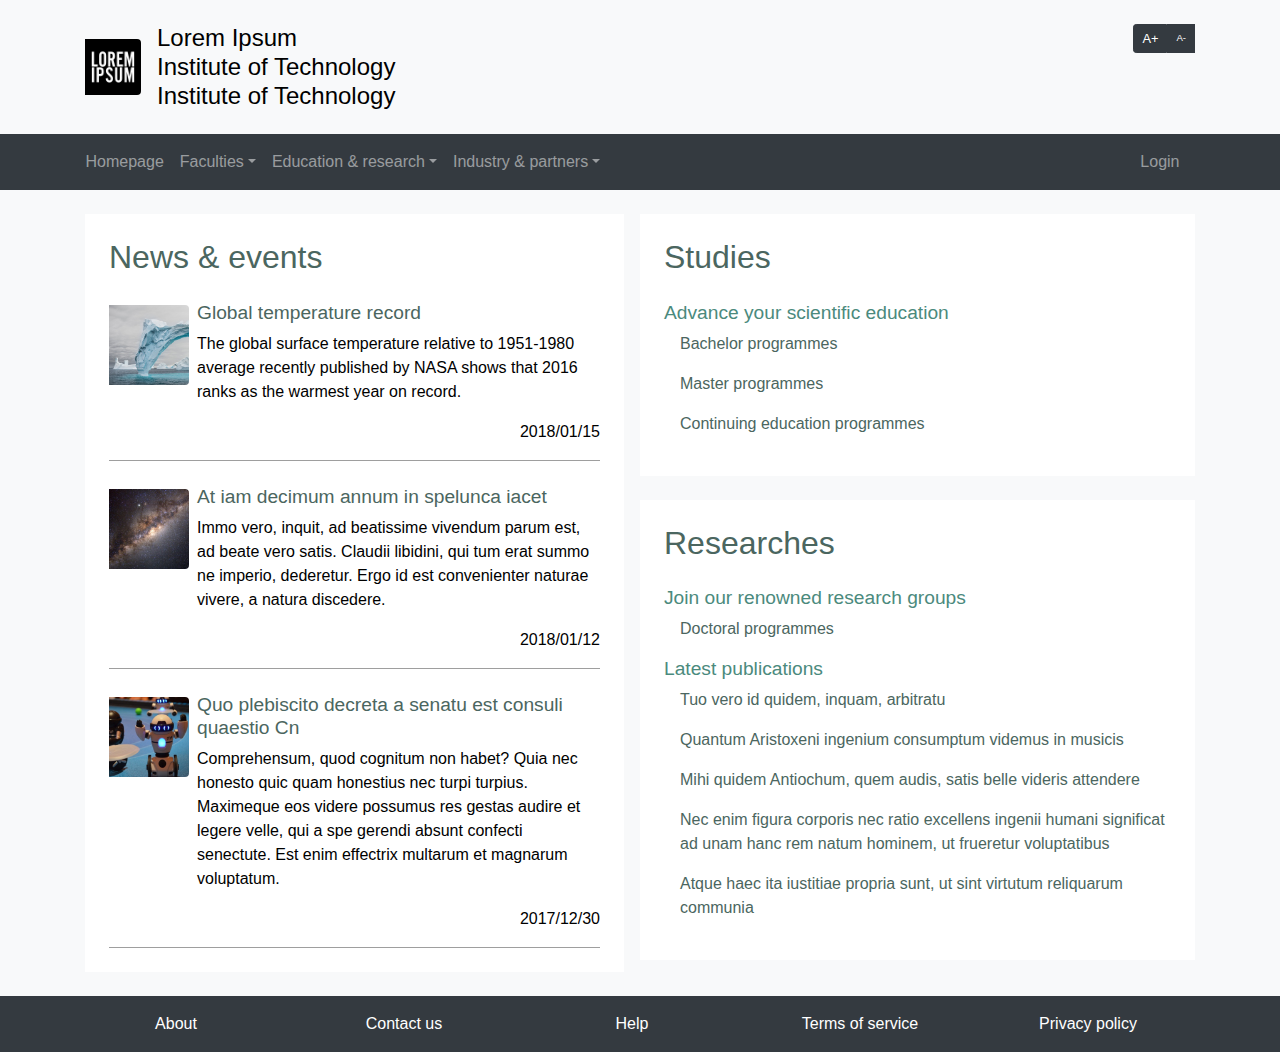
==== src/index.html @ 91e57b89 "fix empty link to Master page" ====
<!DOCTYPE html>
<html lang="en" id="root">

<head>
    <meta charset="UTF-8">
    <meta name="viewport" content="width=device-width, initial-scale=1, shrink-to-fit=no">
    <meta http-equiv="X-UA-Compatible" content="ie=edge">
    <title>Lorem Ipsum Institute of Technolgoy</title>
    <link href="./css/bootstrap.css" rel="stylesheet">
    <link href="./css/common.css" rel="stylesheet">
    <link href="./css/index.css" rel="stylesheet">
</head>

<body class="d-flex flex-column bg-light">
    <!-- Set visibility to hidden to hide it from normal users -->
    <div class="skip-to-content-link">
        <!-- The anchor points to the id of the element -->
        <a href="#main" >Skip to main content</a>
        <a href="#news" >Skip to news and events section</a>
        <a href="#studies" >Skip to studies section</a>
        <a href="#researches" >Skip to researches section</a>
        <a href="#nav" >Skip to navigation bar</a>
        <a href="#footer">Skip to footer</a>
        <a href="#header">Skip to header</a>
    </div>
    <header role="banner" id="header">
        <div class="container-fluid d-none d-lg-block my-4 header">
        <div class="container">
            <div class="row no-gutters">
                <div class="col-8 media">
                    <img class="align-self-center mr-3 rounded-right logo" src="./img/logo.jpg" alt="">
                    <div class="media-body align-self-center">
                        <div class="mb-0 title">Lorem Ipsum
                            <br>Institute of Technology
                            <br>Institute of Technology
                        </div>
                    </div>
                </div>
                <div class="col-4">
                    <div class="btn-toolbar justify-content-end">
                        <div class="btn-group btn-group-sm">
                            <button class="btn btn-dark font-increase-button" id="font-increase-button" role="button" aria-describedby="increase-font-tooltip">A+</button>
                            <div hidden id="increase-font-tooltip" role="tooltip">
                                Increase the font size.
                            </div>
                            <button class="btn btn-dark font-decrease-button" id="font-decrease-button" role="button" aria-describedby="decrease-font-tooltip">A-</button>
                            <div hidden id="decrease-font-tooltip" role="tooltip">
                                Decrease the font size.
                            </div>
                        </div>
                    </div>
                </div>
            </div>
        </div>
    </div>
    </header>
    <nav role="navigation" id="nav">
        <div class="container-fluid bg-dark nav">
            <div class="container">
                <div class="navbar navbar-dark bg-dark navbar-expand-lg px-0">
                    <div class="navbar-brand d-lg-none">
                        <img class="rounded-right" src="./img/logo.jpg" width="40" height="40" alt="">
                    </div>
                    <div class="collapse navbar-collapse" id="nav-bar-content">
                        <ul class="navbar-nav mr-auto">
                            <li class="nav-item">
                                <a class="nav-link" href="./">Homepage</a>
                            </li>
                            <li class="nav-item dropdown">
                                <a class="nav-link dropdown-toggle" href="#" id="nav-bar-faculties" aria-haspopup="true" aria-expanded="false">Faculties</a>
                                <ul class="dropdown-menu"  >
                                    <li>
                                        <a class="dropdown-item" href="./empty.html?title=Applied+sciences">Applied sciences</a>
                                    </li>
                                    <li>
                                        <a class="dropdown-item" href="./empty.html?title=Architecture+%26+planning">Architecture &amp; planning</a>
                                    </li>
                                    <li>
                                        <a class="dropdown-item" href="./empty.html?title=Construction+%26+environment">Construction &amp; environment</a>
                                    </li>
                                    <li>
                                        <a class="dropdown-item" href="./empty.html?title=Engineering">Engineering</a>
                                    </li>
                                    <li>
                                        <a class="dropdown-item" href="./empty.html?title=Health+%26+social+sciences">Health &amp; social sciences</a>
                                    </li>
                                </ul>
                            </li>
                            <li class="nav-item dropdown" >
                                <a class="nav-link dropdown-toggle" href="#" id="nav-bar-education" aria-haspopup="true" aria-expanded="false">Education &amp; research</a>
                                <ul class="dropdown-menu">
                                    <li>
                                        <a class="dropdown-item" href="./empty.html?title=Bachelor">Bachelor</a>
                                    </li>
                                    <li>
                                        <a class="dropdown-item" href="./empty.html?title=Master">Master</a>
                                    </li>
                                    <li>
                                        <a class="dropdown-item" href="./empty.html?title=Continuing+education">Continuing education</a>
                                    </li>
                                    <li>
                                        <a class="dropdown-item" href="./empty.html?title=Doctorate">Doctorate</a>
                                    </li>
                                </ul>
                            </li>
                            <li class="nav-item dropdown"  aria-haspopup="true" aria-expanded="false">
                                <a class="nav-link dropdown-toggle" href="#" id="nav-bar-industry">Industry &amp; partners</a>
                                <ul class="dropdown-menu">
                                    <li>
                                        <a class="dropdown-item" href="./empty.html?title=Public+relations">Public relations</a>
                                    </li>
                                    <li>
                                        <a class="dropdown-item" href="./empty.html?title=Commercialization">Commercialization</a>
                                    </li>
                                    <li>
                                        <a class="dropdown-item" href="./empty.html?title=Sponsors+%26+partners">Sponsors &amp; partners</a>
                                    </li>
                                </ul>
                            </li>
                        </ul>
                        <ul class="navbar-nav">
                            <li class="nav-item">
                                <a class="nav-link" href="./login.html">Login</a>
                            </li>
                        </ul>
                    </div>
                </div>
            </div>
        </div>
    </nav>
    <main role="main" id="main">
        <div class="container main">
        <div class="row no-gutters">
            <div class="col-12 col-lg-6">
                <div class="p-4 mt-4 mr-lg-3 bg-white news" id="news">
                    <h1 class="text-primary mb-4 title">News &amp; events</h1>
                        <article role="article">
                            <div class="media mt-4">
                                <img class="my-1 mr-2 rounded-right" src="./img/iceberg.jpg" alt="Photo of a small iceberg">
                                <div class="media-body">
                                    <h2 class="text-info mt-0 mb-2 subtitle">
                                        <a href="./article.html">Global temperature record</a>
                                    </h2>
                                    <p>
                                        The global surface temperature relative to 1951-1980 average recently published by NASA shows that 2016 ranks as the warmest
                                        year on record.
                                    </p>
                                    <div class="my-3 text-secondary text-right">
                                        <div>2018/01/15</div>
                                    </div>
                                </div>
                            </div>
                        </article>
                        <article role="article">
                            <div class="media mt-4">
                                <img class="my-1 mr-2 rounded-right" src="./img/universe.jpg" alt="Photo of the universe">
                                <div class="media-body">
                                    <h2 class="text-info mt-0 mb-2 subtitle">
                                        <a href="./empty.html?title=Article">At iam decimum annum in spelunca iacet</a>
                                    </h2>
                                    <p>
                                        Immo vero, inquit, ad beatissime vivendum parum est, ad beate vero satis. Claudii libidini, qui tum erat summo ne imperio,
                                        dederetur. Ergo id est convenienter naturae vivere, a natura discedere.
                                    </p>
                                    <div class="my-3 text-secondary text-right">
                                        <div>2018/01/12</div>
                                    </div>
                                </div>
                            </div>
                        </article>
                        <article role="article">
                            <div class="media mt-4">
                                <img class="my-1 mr-2 rounded-right" src="./img/robots.jpg" alt="Photo of robots holding and throwing a disk">
                                <div class="media-body">
                                    <h2 class="text-info mt-0 mb-2 subtitle">
                                        <a href="./empty.html?title=Article">Quo plebiscito decreta a senatu est consuli quaestio Cn</a>
                                    </h2>
                                    <p>
                                        Comprehensum, quod cognitum non habet? Quia nec honesto quic quam honestius nec turpi turpius. Maximeque eos videre possumus
                                        res gestas audire et legere velle, qui a spe gerendi absunt confecti senectute. Est enim
                                        effectrix multarum et magnarum voluptatum.
                                    </p>
                                    <div class="my-3 text-secondary text-right">
                                        <div>2017/12/30</div>
                                    </div>
                                </div>
                            </div>
                        </article>
                </div>
            </div>
            <div class="col-12 col-lg-6">
                <aside role="complementary">
                    <div class="p-4 mt-4 bg-white studies"  id="studies">
                        <h1 class="text-primary mb-4 title">Studies</h1>
                        <h2 class="text-info mt-0 mb-2 subtitle">Advance your scientific education</h2>
                        <div class="list-unstyled ml-3">
                            <p>
                                <a href="./empty.html?title=Bachelor">Bachelor programmes</a>
                            </p>
                            <p>
                                <a href="./empty.html?title=Master">Master programmes</a>
                            </p>
                            <p>
                                <a href="./empty.html?title=Continuing+education">Continuing education programmes</a>
                            </p>
                        </div>
                    </div>
                </aside>
                <aside role="complementary">
                    <div class="p-4 mt-4 bg-white researches" id="researches">
                        <h1 class="text-primary mb-4 title">Researches</h1>
                        <h2 class="text-info mt-0 mb-2 subtitle">Join our renowned research groups</h2>
                        <p class="ml-3">
                            <a href="./empty.html?title=Doctorate">Doctoral programmes</a>
                        </p>
                        <h2 class="text-info mt-0 mb-2 subtitle">Latest publications</h2>
                        <div class="list-unstyled ml-3">
                            <p>
                                <a href="./empty.html?title=Article">Tuo vero id quidem, inquam, arbitratu</a>
                            </p>
                            <p>
                                <a href="./empty.html?title=Article">Quantum Aristoxeni ingenium consumptum videmus in musicis</a>
                            </p>
                            <p>
                                <a href="./empty.html?title=Article">Mihi quidem Antiochum, quem audis, satis belle videris attendere</a>
                            </p>
                            <p>
                                <a href="./empty.html?title=Article">Nec enim figura corporis nec ratio excellens ingenii humani significat ad unam hanc rem natum
                                    hominem, ut frueretur voluptatibus</a>
                            </p>
                            <p>
                                <a href="./empty.html?title=Article">Atque haec ita iustitiae propria sunt, ut sint virtutum reliquarum communia</a>
                            </p>
                        </div>
                    </div>
                </aside>
            </div>
        </div>
    </div>
    </main>
    <footer role="contentinfo" id="footer">
        <div class="container-fluid bg-dark mt-4 footer">
            <div class="container text-center py-3">
                <div class="row justify-content-around">
                    <a class="col-12 col-md mr-3 text-white" href="./empty.html?title=About">About</a>
                    <a class="col-12 col-md mr-3 text-white" href="./empty.html?title=Contact+us">Contact us</a>
                    <a class="col-12 col-md mr-3 text-white" href="./empty.html?title=Help">Help</a>
                    <a class="col-12 col-md mr-3 text-white" href="./empty.html?title=Terms+of+services">Terms of service</a>
                    <a class="col-12 col-md mr-3 text-white" href="./empty.html?title=Privacy+policy">Privacy policy</a>
                </div>
            </div>
        </div>
    </footer>

    <script type="text/javascript" src="./js/jquery.js"></script>
    <script type="text/javascript" src="./js/popper.js"></script>
    <script type="text/javascript" src="./js/bootstrap.js"></script>
    <script type="text/javascript" src="./js/common.js"></script>
    <script type="text/javascript" src="./js/index.js"></script>
</body>

</html>
---- src/css/common.css ----
html {
    font-size: 1rem
}

body,
html {
    height: 100%
}


body div,
body p {
    color: #000000
}

body a {
    color: #4b6660
}

body a:hover {
    color: #548958
}

.title {
    font-size: 2rem;
    font-weight: 100
}

.subtitle {
    font-size: 1.2rem
}

.header .logo {
    height: 3.5rem;
    width: 3.5rem
}

.header .title {
    font-size: 1.5rem;
    line-height: 1.8rem
}

.header .font-increase-button,
.nav .font-increase-button {
    font-size: .8rem
}

.header .font-decrease-button,
.nav .font-decrease-button {
    font-size: .6rem
}

.footer,
.header,
.nav {
    flex: 0 0 auto
}

.main {
    flex: 1 0 auto
}

.skip-to-content-link a{
    background: #e77e23;
    height: 30px;
    left: 50%;
    padding: 8px;
    position: absolute;
    transform: translateY(-100%);
    transition: transform 0.3s;
}

.skip-to-content-link a:focus {
    transform: translateY(0%);
}
---- src/css/index.css ----
.news .media {
    border-bottom: 1px solid #9e9e9e
}

.news .media img {
    width: 5rem
}

.researches li,
.studies li {
    margin-top: 1.2rem
}
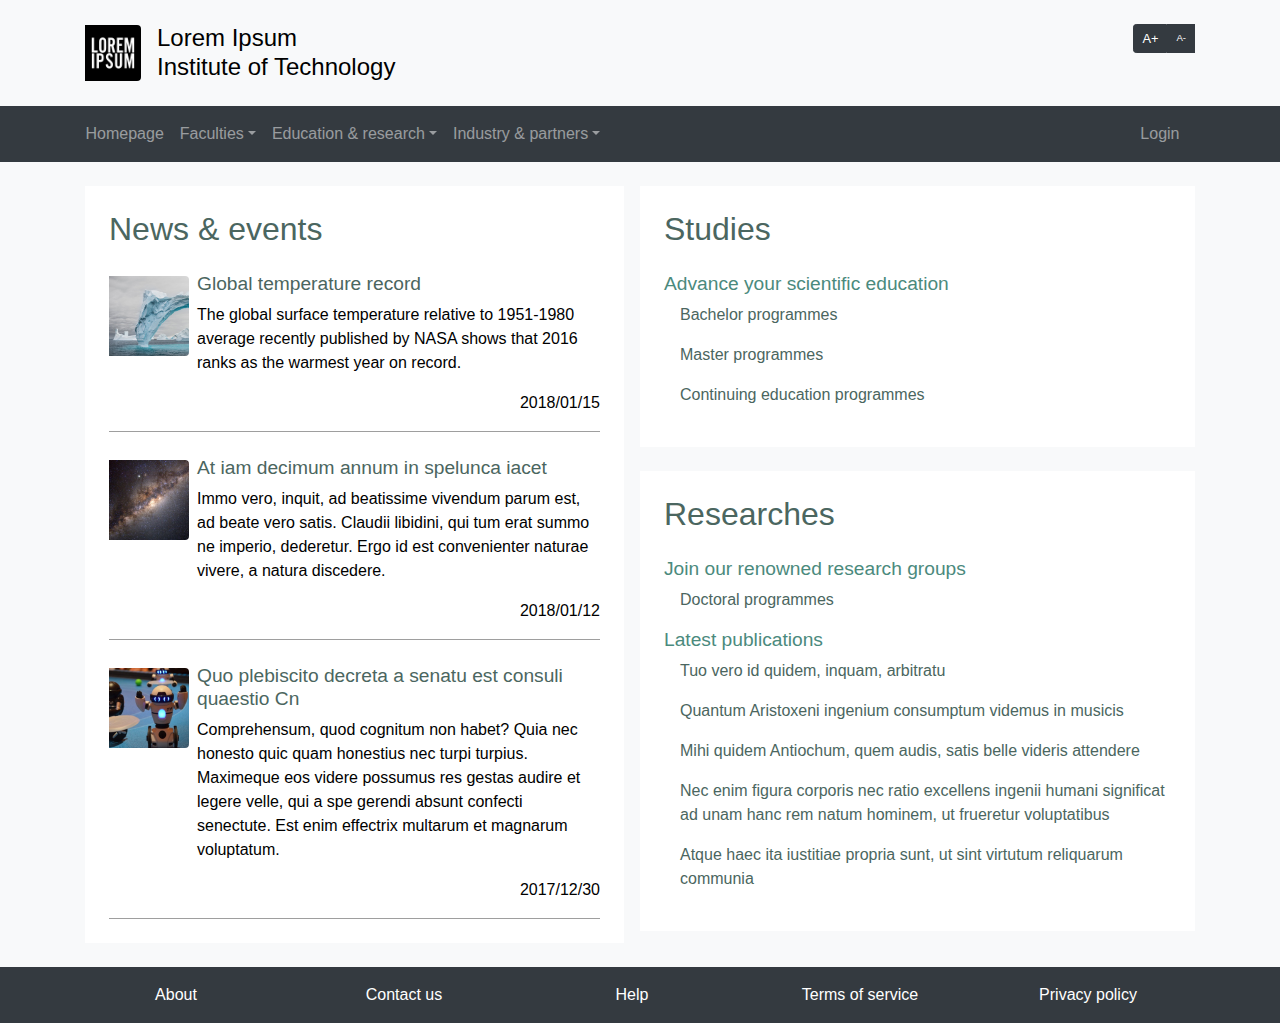
==== commit b3e8e794: "remove double title" ====
--- a/src/index.html
+++ b/src/index.html
@@ -31,7 +31,6 @@
                     <img class="align-self-center mr-3 rounded-right logo" src="./img/logo.jpg" alt="">
                     <div class="media-body align-self-center">
                         <div class="mb-0 title">Lorem Ipsum
-                            <br>Institute of Technology
                             <br>Institute of Technology
                         </div>
                     </div>
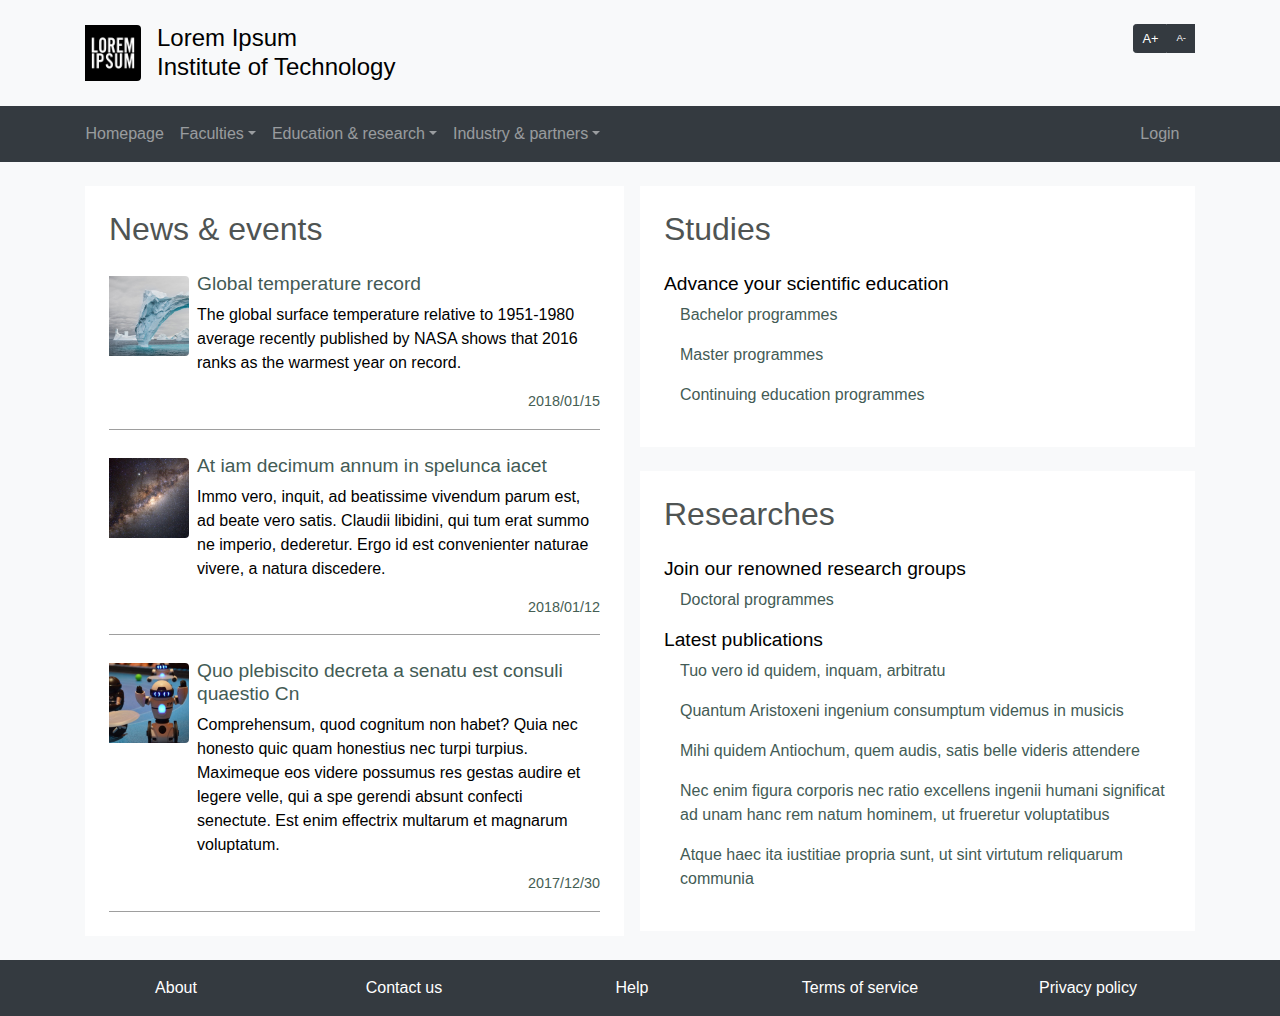
==== commit dcc5b0b7: "change colors and UI details" ====
--- a/src/index.html
+++ b/src/index.html
@@ -145,7 +145,7 @@
                                         year on record.
                                     </p>
                                     <div class="my-3 text-secondary text-right">
-                                        <div>2018/01/15</div>
+                                        <div class="date">2018/01/15</div>
                                     </div>
                                 </div>
                             </div>
@@ -162,7 +162,7 @@
                                         dederetur. Ergo id est convenienter naturae vivere, a natura discedere.
                                     </p>
                                     <div class="my-3 text-secondary text-right">
-                                        <div>2018/01/12</div>
+                                        <div class="date">2018/01/12</div>
                                     </div>
                                 </div>
                             </div>
@@ -180,7 +180,7 @@
                                         effectrix multarum et magnarum voluptatum.
                                     </p>
                                     <div class="my-3 text-secondary text-right">
-                                        <div>2017/12/30</div>
+                                        <div class="date">2017/12/30</div>
                                     </div>
                                 </div>
                             </div>
--- a/src/css/common.css
+++ b/src/css/common.css
@@ -14,12 +14,23 @@
 }
 
 body a {
-    color: #4b6660
+    color: #435B55
 }
 
-body a:hover {
-    color: #548958
+.text-primary {
+    color: #4F5453 !important
 }
+
+.text-info {
+    color: #000000 !important
+}
+
+.date,
+.figure-caption {
+    font-size: 90%;
+    color: #455E54;
+}
+
 
 .title {
     font-size: 2rem;
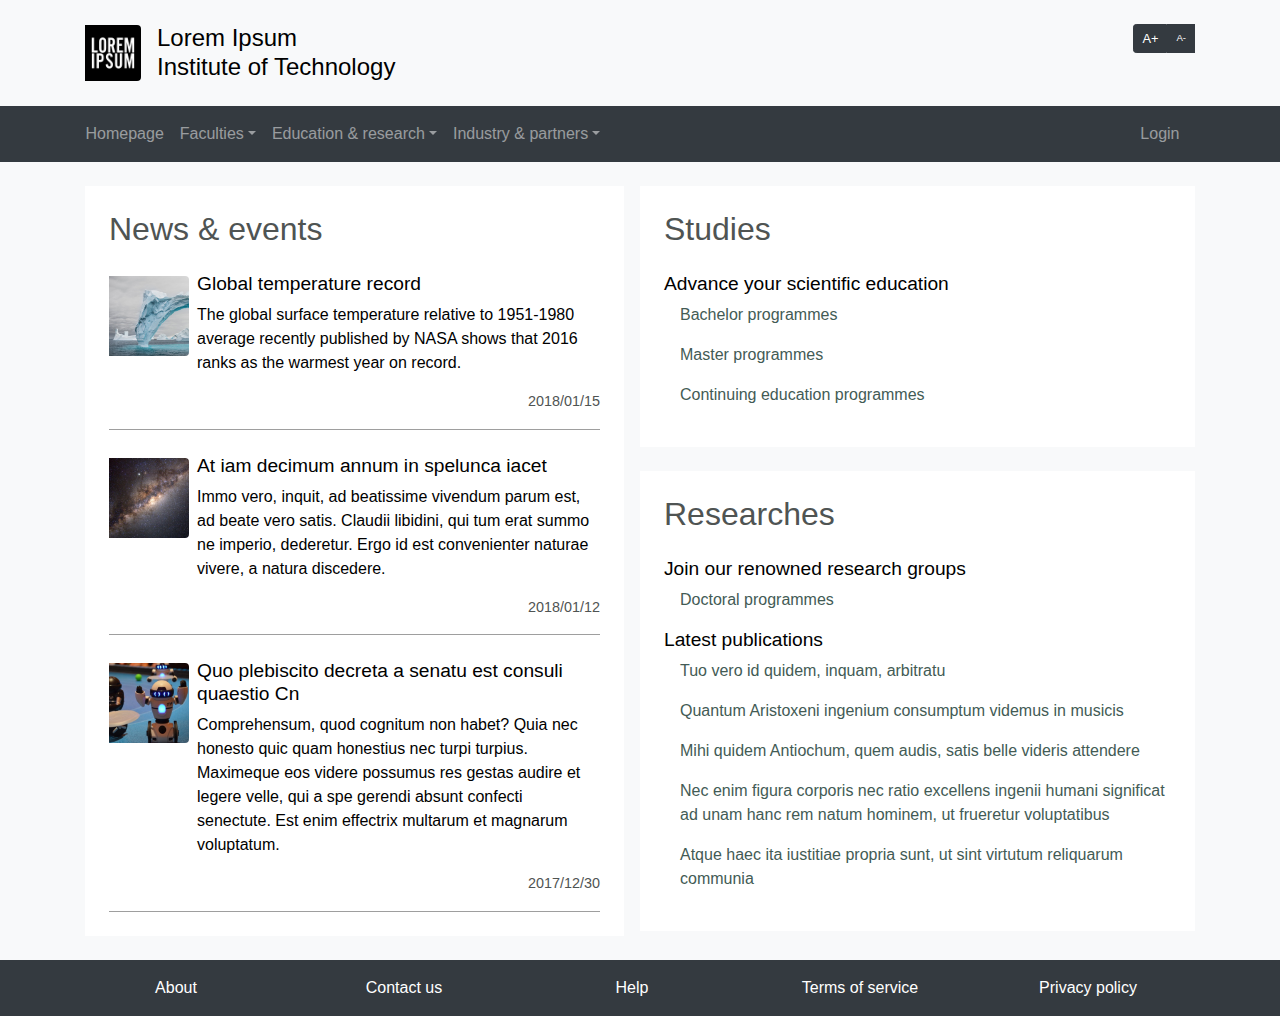
==== commit 2b9a97d9: "article aria title" ====
--- a/src/index.html
+++ b/src/index.html
@@ -133,57 +133,63 @@
             <div class="col-12 col-lg-6">
                 <div class="p-4 mt-4 mr-lg-3 bg-white news" id="news">
                     <h1 class="text-primary mb-4 title">News &amp; events</h1>
-                        <article role="article">
-                            <div class="media mt-4">
-                                <img class="my-1 mr-2 rounded-right" src="./img/iceberg.jpg" alt="Photo of a small iceberg">
-                                <div class="media-body">
-                                    <h2 class="text-info mt-0 mb-2 subtitle">
-                                        <a href="./article.html">Global temperature record</a>
-                                    </h2>
-                                    <p>
-                                        The global surface temperature relative to 1951-1980 average recently published by NASA shows that 2016 ranks as the warmest
-                                        year on record.
-                                    </p>
-                                    <div class="my-3 text-secondary text-right">
-                                        <div class="date">2018/01/15</div>
+                        <article role="article" aria-labelledby="article-1">
+                            <a href="./article.html">
+                                <div class="media mt-4">
+                                    <img class="my-1 mr-2 rounded-right" src="./img/iceberg.jpg" alt="Photo of a small iceberg">
+                                    <div class="media-body">
+                                        <h2 class="text-info mt-0 mb-2 subtitle" id="article-1">
+                                            Global temperature record
+                                        </h2>
+                                        <p>
+                                            The global surface temperature relative to 1951-1980 average recently published by NASA shows that 2016 ranks as the warmest
+                                            year on record.
+                                        </p>
+                                        <div class="my-3 text-secondary text-right">
+                                            <div class="date">2018/01/15</div>
+                                        </div>
                                     </div>
                                 </div>
-                            </div>
+                            </a>
                         </article>
-                        <article role="article">
-                            <div class="media mt-4">
-                                <img class="my-1 mr-2 rounded-right" src="./img/universe.jpg" alt="Photo of the universe">
-                                <div class="media-body">
-                                    <h2 class="text-info mt-0 mb-2 subtitle">
-                                        <a href="./empty.html?title=Article">At iam decimum annum in spelunca iacet</a>
-                                    </h2>
-                                    <p>
-                                        Immo vero, inquit, ad beatissime vivendum parum est, ad beate vero satis. Claudii libidini, qui tum erat summo ne imperio,
-                                        dederetur. Ergo id est convenienter naturae vivere, a natura discedere.
-                                    </p>
-                                    <div class="my-3 text-secondary text-right">
-                                        <div class="date">2018/01/12</div>
+                        <article role="article" aria-labelledby="article-2">
+                            <a href="./empty.html?title=Article">
+                                <div class="media mt-4">
+                                    <img class="my-1 mr-2 rounded-right" src="./img/universe.jpg" alt="Photo of the universe">
+                                    <div class="media-body">
+                                        <h2 class="text-info mt-0 mb-2 subtitle" id="article-2">
+                                            At iam decimum annum in spelunca iacet
+                                        </h2>
+                                        <p>
+                                            Immo vero, inquit, ad beatissime vivendum parum est, ad beate vero satis. Claudii libidini, qui tum erat summo ne imperio,
+                                            dederetur. Ergo id est convenienter naturae vivere, a natura discedere.
+                                        </p>
+                                        <div class="my-3 text-secondary text-right">
+                                            <div class="date">2018/01/12</div>
+                                        </div>
                                     </div>
                                 </div>
-                            </div>
+                            </a>
                         </article>
-                        <article role="article">
-                            <div class="media mt-4">
-                                <img class="my-1 mr-2 rounded-right" src="./img/robots.jpg" alt="Photo of robots holding and throwing a disk">
-                                <div class="media-body">
-                                    <h2 class="text-info mt-0 mb-2 subtitle">
-                                        <a href="./empty.html?title=Article">Quo plebiscito decreta a senatu est consuli quaestio Cn</a>
-                                    </h2>
-                                    <p>
-                                        Comprehensum, quod cognitum non habet? Quia nec honesto quic quam honestius nec turpi turpius. Maximeque eos videre possumus
-                                        res gestas audire et legere velle, qui a spe gerendi absunt confecti senectute. Est enim
-                                        effectrix multarum et magnarum voluptatum.
-                                    </p>
-                                    <div class="my-3 text-secondary text-right">
-                                        <div class="date">2017/12/30</div>
+                        <article role="article" aria-labelledby="article-3">
+                            <a href="./empty.html?title=Article">
+                                <div class="media mt-4">
+                                    <img class="my-1 mr-2 rounded-right" src="./img/robots.jpg" alt="Photo of robots holding and throwing a disk">
+                                    <div class="media-body">
+                                        <h2 class="text-info mt-0 mb-2 subtitle" id="article-3">
+                                            Quo plebiscito decreta a senatu est consuli quaestio Cn
+                                        </h2>
+                                        <p>
+                                            Comprehensum, quod cognitum non habet? Quia nec honesto quic quam honestius nec turpi turpius. Maximeque eos videre possumus
+                                            res gestas audire et legere velle, qui a spe gerendi absunt confecti senectute. Est enim
+                                            effectrix multarum et magnarum voluptatum.
+                                        </p>
+                                        <div class="my-3 text-secondary text-right">
+                                            <div class="date">2017/12/30</div>
+                                        </div>
                                     </div>
                                 </div>
-                            </div>
+                            </a>
                         </article>
                 </div>
             </div>
--- a/src/css/common.css
+++ b/src/css/common.css
@@ -28,7 +28,7 @@
 .date,
 .figure-caption {
     font-size: 90%;
-    color: #455E54;
+    color: #4F5453;
 }
 
 
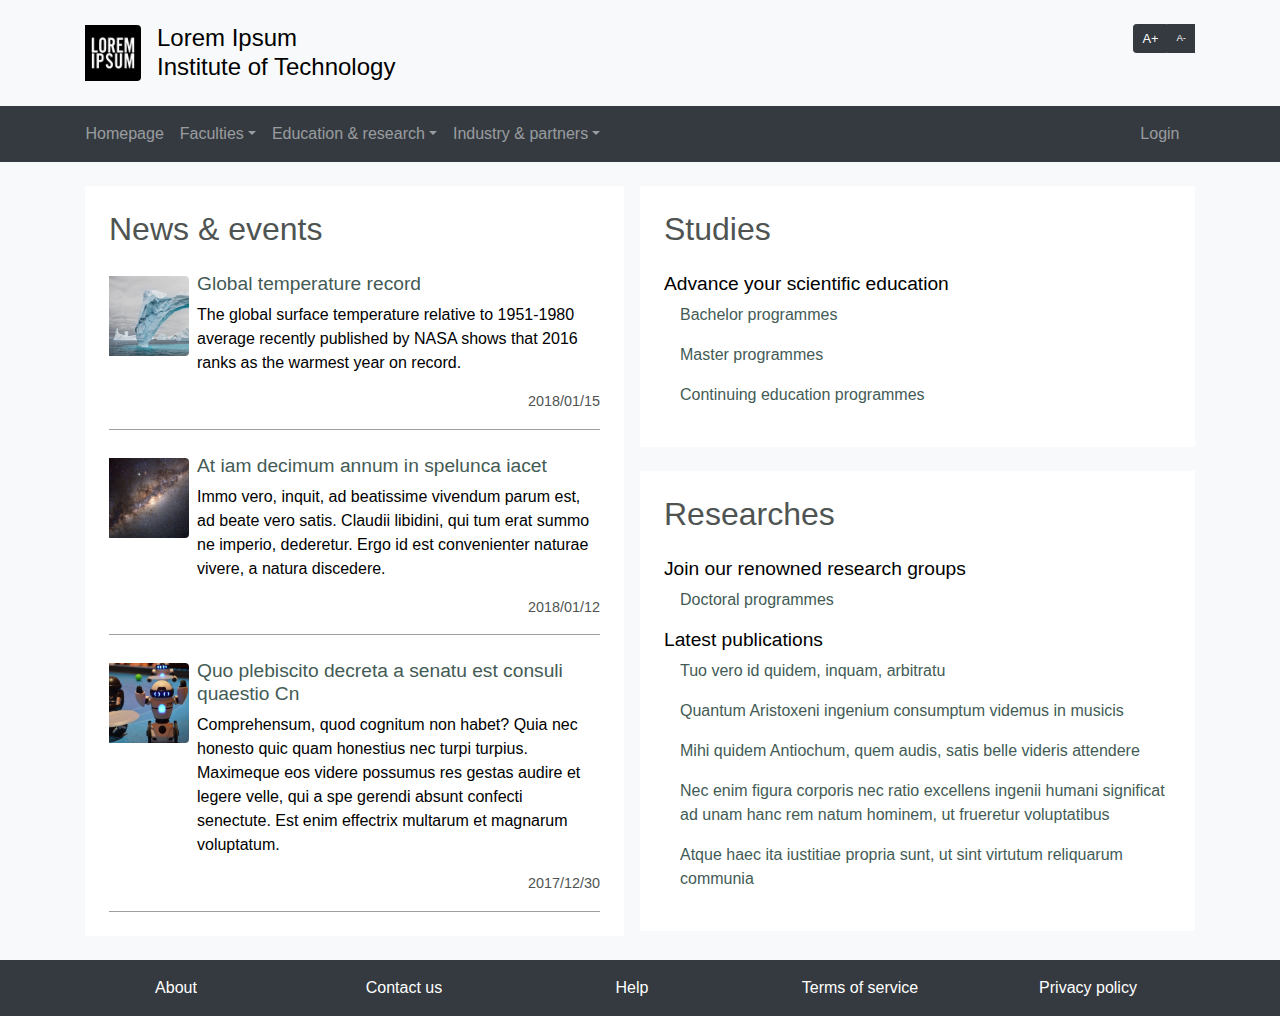
==== commit 90933944: "aria fixes" ====
--- a/src/index.html
+++ b/src/index.html
@@ -15,13 +15,13 @@
     <!-- Set visibility to hidden to hide it from normal users -->
     <div class="skip-to-content-link">
         <!-- The anchor points to the id of the element -->
+        <a href="#header">Skip to header</a>
+        <a href="#nav" >Skip to navigation bar</a>
         <a href="#main" >Skip to main content</a>
         <a href="#news" >Skip to news and events section</a>
         <a href="#studies" >Skip to studies section</a>
         <a href="#researches" >Skip to researches section</a>
-        <a href="#nav" >Skip to navigation bar</a>
         <a href="#footer">Skip to footer</a>
-        <a href="#header">Skip to header</a>
     </div>
     <header role="banner" id="header">
         <div class="container-fluid d-none d-lg-block my-4 header">
@@ -38,11 +38,11 @@
                 <div class="col-4">
                     <div class="btn-toolbar justify-content-end">
                         <div class="btn-group btn-group-sm">
-                            <button class="btn btn-dark font-increase-button" id="font-increase-button" role="button" aria-describedby="increase-font-tooltip">A+</button>
+                            <button class="btn btn-dark font-increase-button" id="font-increase-button" role="button" aria-labelledby="increase-font-tooltip">A+</button>
                             <div hidden id="increase-font-tooltip" role="tooltip">
                                 Increase the font size.
                             </div>
-                            <button class="btn btn-dark font-decrease-button" id="font-decrease-button" role="button" aria-describedby="decrease-font-tooltip">A-</button>
+                            <button class="btn btn-dark font-decrease-button" id="font-decrease-button" role="button" aria-labelledby="decrease-font-tooltip">A-</button>
                             <div hidden id="decrease-font-tooltip" role="tooltip">
                                 Decrease the font size.
                             </div>
@@ -102,8 +102,8 @@
                                     </li>
                                 </ul>
                             </li>
-                            <li class="nav-item dropdown"  aria-haspopup="true" aria-expanded="false">
-                                <a class="nav-link dropdown-toggle" href="#" id="nav-bar-industry">Industry &amp; partners</a>
+                            <li class="nav-item dropdown">
+                                <a class="nav-link dropdown-toggle" href="#" id="nav-bar-industry" aria-haspopup="true" aria-expanded="false">Industry &amp; partners</a>
                                 <ul class="dropdown-menu">
                                     <li>
                                         <a class="dropdown-item" href="./empty.html?title=Public+relations">Public relations</a>
@@ -134,62 +134,56 @@
                 <div class="p-4 mt-4 mr-lg-3 bg-white news" id="news">
                     <h1 class="text-primary mb-4 title">News &amp; events</h1>
                         <article role="article" aria-labelledby="article-1">
-                            <a href="./article.html">
-                                <div class="media mt-4">
-                                    <img class="my-1 mr-2 rounded-right" src="./img/iceberg.jpg" alt="Photo of a small iceberg">
-                                    <div class="media-body">
-                                        <h2 class="text-info mt-0 mb-2 subtitle" id="article-1">
-                                            Global temperature record
-                                        </h2>
-                                        <p>
-                                            The global surface temperature relative to 1951-1980 average recently published by NASA shows that 2016 ranks as the warmest
-                                            year on record.
-                                        </p>
-                                        <div class="my-3 text-secondary text-right">
-                                            <div class="date">2018/01/15</div>
-                                        </div>
+                            <div class="media mt-4">
+                                <img class="my-1 mr-2 rounded-right" src="./img/iceberg.jpg" alt="Photo of a small iceberg">
+                                <div class="media-body">
+                                    <h2 class="text-info mt-0 mb-2 subtitle" id="article-1">
+                                        <a href="./article.html">Global temperature record</a>
+                                    </h2>
+                                    <p>
+                                        The global surface temperature relative to 1951-1980 average recently published by NASA shows that 2016 ranks as the warmest
+                                        year on record.
+                                    </p>
+                                    <div class="my-3 text-secondary text-right">
+                                        <div class="date">2018/01/15</div>
                                     </div>
                                 </div>
-                            </a>
+                            </div>
                         </article>
                         <article role="article" aria-labelledby="article-2">
-                            <a href="./empty.html?title=Article">
-                                <div class="media mt-4">
-                                    <img class="my-1 mr-2 rounded-right" src="./img/universe.jpg" alt="Photo of the universe">
-                                    <div class="media-body">
-                                        <h2 class="text-info mt-0 mb-2 subtitle" id="article-2">
-                                            At iam decimum annum in spelunca iacet
-                                        </h2>
-                                        <p>
-                                            Immo vero, inquit, ad beatissime vivendum parum est, ad beate vero satis. Claudii libidini, qui tum erat summo ne imperio,
-                                            dederetur. Ergo id est convenienter naturae vivere, a natura discedere.
-                                        </p>
-                                        <div class="my-3 text-secondary text-right">
-                                            <div class="date">2018/01/12</div>
-                                        </div>
+                            <div class="media mt-4">
+                                <img class="my-1 mr-2 rounded-right" src="./img/universe.jpg" alt="Photo of the universe">
+                                <div class="media-body">
+                                    <h2 class="text-info mt-0 mb-2 subtitle" id="article-2">
+                                        <a href="./empty.html?title=Article">At iam decimum annum in spelunca iacet</a>
+                                    </h2>
+                                    <p>
+                                        Immo vero, inquit, ad beatissime vivendum parum est, ad beate vero satis. Claudii libidini, qui tum erat summo ne imperio,
+                                        dederetur. Ergo id est convenienter naturae vivere, a natura discedere.
+                                    </p>
+                                    <div class="my-3 text-secondary text-right">
+                                        <div class="date">2018/01/12</div>
                                     </div>
                                 </div>
-                            </a>
+                            </div>
                         </article>
                         <article role="article" aria-labelledby="article-3">
-                            <a href="./empty.html?title=Article">
-                                <div class="media mt-4">
-                                    <img class="my-1 mr-2 rounded-right" src="./img/robots.jpg" alt="Photo of robots holding and throwing a disk">
-                                    <div class="media-body">
-                                        <h2 class="text-info mt-0 mb-2 subtitle" id="article-3">
-                                            Quo plebiscito decreta a senatu est consuli quaestio Cn
-                                        </h2>
-                                        <p>
-                                            Comprehensum, quod cognitum non habet? Quia nec honesto quic quam honestius nec turpi turpius. Maximeque eos videre possumus
-                                            res gestas audire et legere velle, qui a spe gerendi absunt confecti senectute. Est enim
-                                            effectrix multarum et magnarum voluptatum.
-                                        </p>
-                                        <div class="my-3 text-secondary text-right">
-                                            <div class="date">2017/12/30</div>
-                                        </div>
+                            <div class="media mt-4">
+                                <img class="my-1 mr-2 rounded-right" src="./img/robots.jpg" alt="Photo of robots holding and throwing a disk">
+                                <div class="media-body">
+                                    <h2 class="text-info mt-0 mb-2 subtitle" id="article-3">
+                                        <a href="./empty.html?title=Article">Quo plebiscito decreta a senatu est consuli quaestio Cn</a>
+                                    </h2>
+                                    <p>
+                                        Comprehensum, quod cognitum non habet? Quia nec honesto quic quam honestius nec turpi turpius. Maximeque eos videre possumus
+                                        res gestas audire et legere velle, qui a spe gerendi absunt confecti senectute. Est enim
+                                        effectrix multarum et magnarum voluptatum.
+                                    </p>
+                                    <div class="my-3 text-secondary text-right">
+                                        <div class="date">2017/12/30</div>
                                     </div>
                                 </div>
-                            </a>
+                            </div>
                         </article>
                 </div>
             </div>
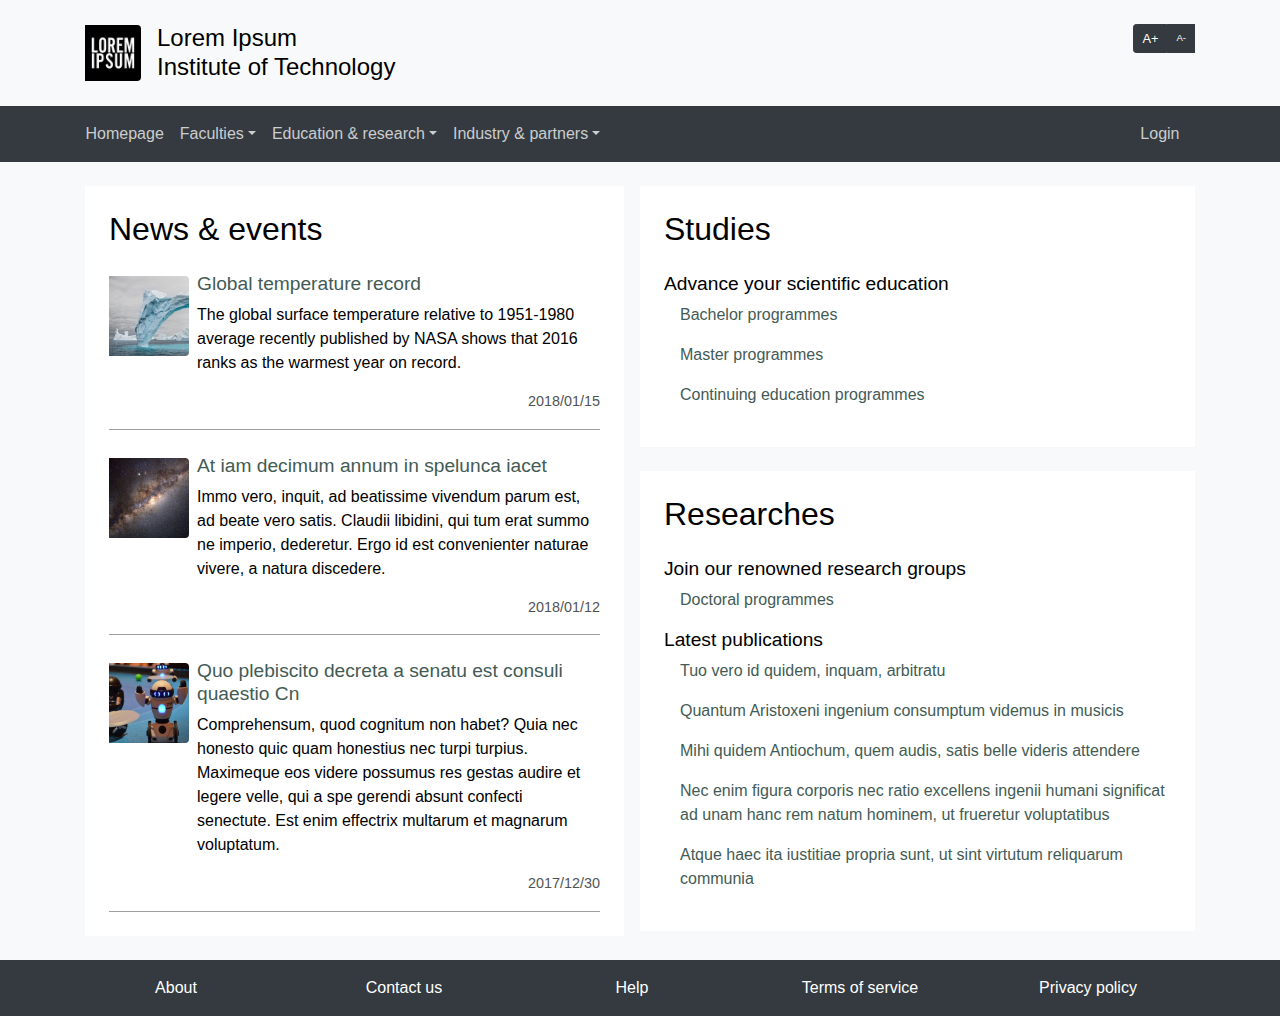
==== commit d3231d2e: "navbar toggle button" ====
--- a/src/index.html
+++ b/src/index.html
@@ -60,6 +60,9 @@
                     <div class="navbar-brand d-lg-none">
                         <img class="rounded-right" src="./img/logo.jpg" width="40" height="40" alt="">
                     </div>
+                    <button class="navbar-toggler" type="button">
+                        <span class="navbar-toggler-icon"></span>
+                    </button>
                     <div class="collapse navbar-collapse" id="nav-bar-content">
                         <ul class="navbar-nav mr-auto">
                             <li class="nav-item">
--- a/src/css/common.css
+++ b/src/css/common.css
@@ -18,7 +18,8 @@
 }
 
 .text-primary {
-    color: #4F5453 !important
+    color: #000000 !important;
+    font-weight: 300 !important;
 }
 
 .text-info {
@@ -31,6 +32,10 @@
     color: #4F5453;
 }
 
+label {
+    font-size: 80%;
+    color: #4F5453
+}
 
 .title {
     font-size: 2rem;
@@ -71,6 +76,19 @@
     flex: 1 0 auto
 }
 
+.form-error {
+    font-size: 80%;
+    margin-bottom: .5rem !important;
+}
+
+.nav-link {
+    color: hsla(0, 0%, 100%, .75) !important;
+}
+
+.nav-link:hover {
+    color: hsla(0, 0%, 100%, 1) !important;
+}
+
 .skip-to-content-link a{
     background: #e77e23;
     height: 30px;
